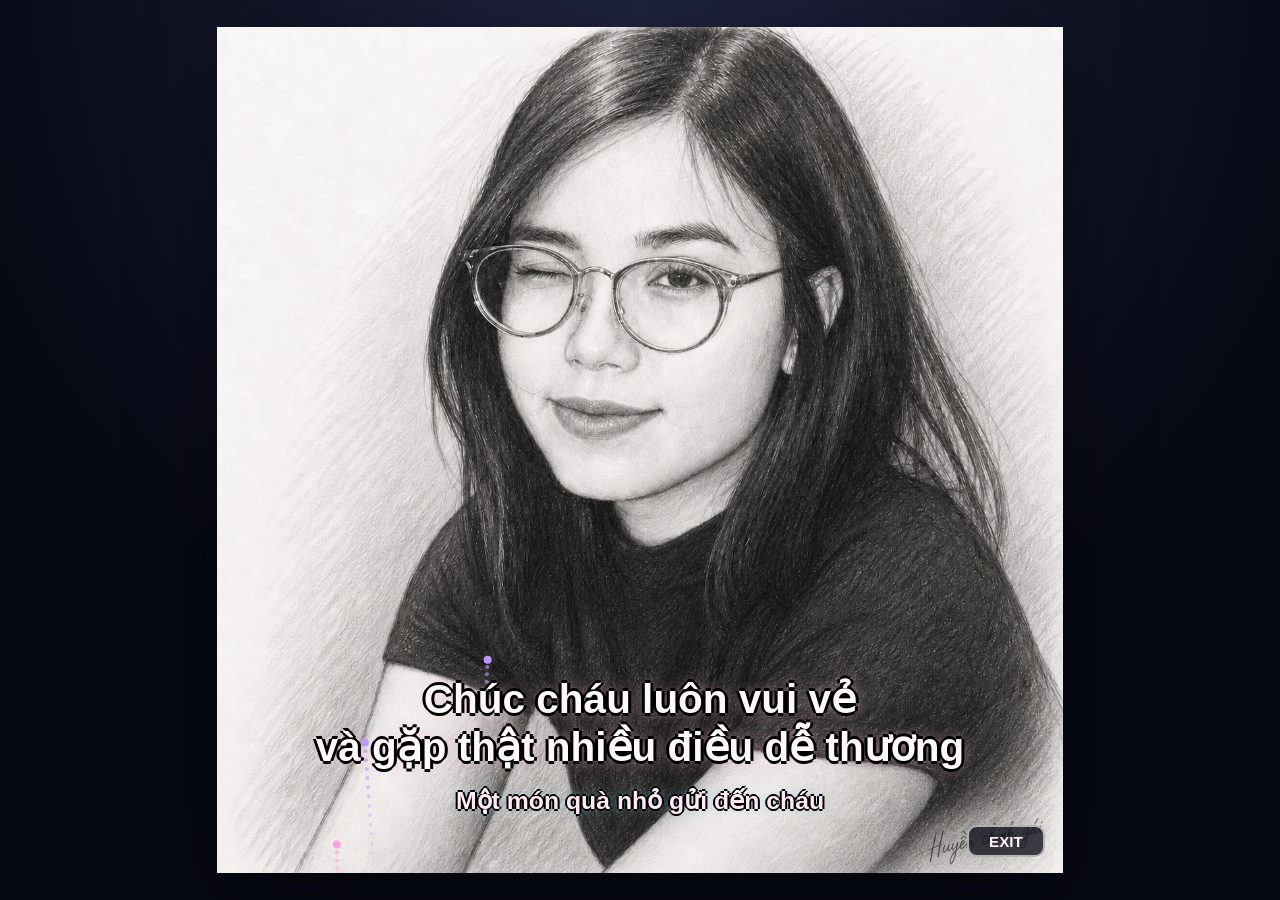
==== chau.html @ 1a88ab80 "Add uncached gift page" ====
<!DOCTYPE html>
<html lang="vi">
<head>
  <meta charset="UTF-8">
  <meta name="viewport" content="width=device-width, initial-scale=1.0">
  <meta http-equiv="Cache-Control" content="no-cache, no-store, must-revalidate">
  <meta http-equiv="Pragma" content="no-cache">
  <meta http-equiv="Expires" content="0">
  <title>Một món quà nhỏ gửi đến cháu</title>
  <link rel="stylesheet" href="style.css">
</head>
<body>
  <main class="stage" id="stage">
    <img class="portrait" src="HDT.png" alt="Món quà nhỏ">
    <canvas id="fireworksCanvas" aria-hidden="true"></canvas>

    <section class="message" aria-label="Lời chúc">
      <h1>
        <span>Chúc cháu luôn vui vẻ</span>
        <span>và gặp thật nhiều điều dễ thương</span>
      </h1>
      <p>Một món quà nhỏ gửi đến cháu</p>
    </section>

    <button class="exit-button" id="exitButton" type="button">EXIT</button>
  </main>

  <script src="script.js"></script>
</body>
</html>
---- style.css ----
* {
  box-sizing: border-box;
}

html,
body {
  width: 100%;
  min-height: 100%;
  margin: 0;
}

body {
  display: grid;
  min-height: 100vh;
  place-items: center;
  padding: 18px;
  font-family: "Segoe UI", Arial, sans-serif;
  background: radial-gradient(circle at top, #20233f, #070914 64%);
  overflow: hidden;
}

.stage {
  position: relative;
  width: min(94vmin, 900px);
  aspect-ratio: 1;
  overflow: hidden;
  background: #050711;
  box-shadow: 0 24px 80px rgba(0, 0, 0, 0.42);
}

.portrait,
canvas {
  position: absolute;
  inset: 0;
  width: 100%;
  height: 100%;
}

.portrait {
  object-fit: cover;
}

canvas {
  pointer-events: none;
}

.message {
  position: absolute;
  left: 22px;
  right: 22px;
  bottom: 58px;
  text-align: center;
  pointer-events: none;
}

h1 {
  margin: 0;
  color: #fff8fb;
  font-size: clamp(1.45rem, 4.5vmin, 2.65rem);
  line-height: 1.18;
  letter-spacing: 0;
  text-shadow:
    0 3px 0 #000,
    3px 0 0 #000,
    -3px 0 0 #000,
    0 -3px 0 #000,
    0 0 14px rgba(255, 184, 219, 0.72);
}

h1 span {
  display: block;
}

.message p {
  margin: 14px 0 0;
  color: #ffeaf4;
  font-size: clamp(1rem, 2.8vmin, 1.55rem);
  font-weight: 600;
  text-shadow:
    0 2px 0 #000,
    2px 0 0 #000,
    -2px 0 0 #000,
    0 -2px 0 #000,
    0 0 10px rgba(135, 218, 255, 0.66);
}

.exit-button {
  position: absolute;
  right: 18px;
  bottom: 16px;
  min-width: 78px;
  height: 32px;
  color: #fff5fa;
  font: 700 0.95rem "Segoe UI", Arial, sans-serif;
  background: rgba(8, 10, 22, 0.76);
  border: 2px solid rgba(255, 255, 255, 0.62);
  border-radius: 10px;
  cursor: pointer;
}

.exit-button:hover {
  background: rgba(20, 24, 45, 0.88);
}

.stage.closed .portrait,
.stage.closed canvas,
.stage.closed .message {
  opacity: 0;
}

.stage.closed {
  display: grid;
  place-items: center;
}

.stage.closed::before {
  content: "Đã đóng món quà nhỏ";
  color: #fff8fb;
  font-size: 1.4rem;
  text-shadow: 0 2px 0 #000;
}
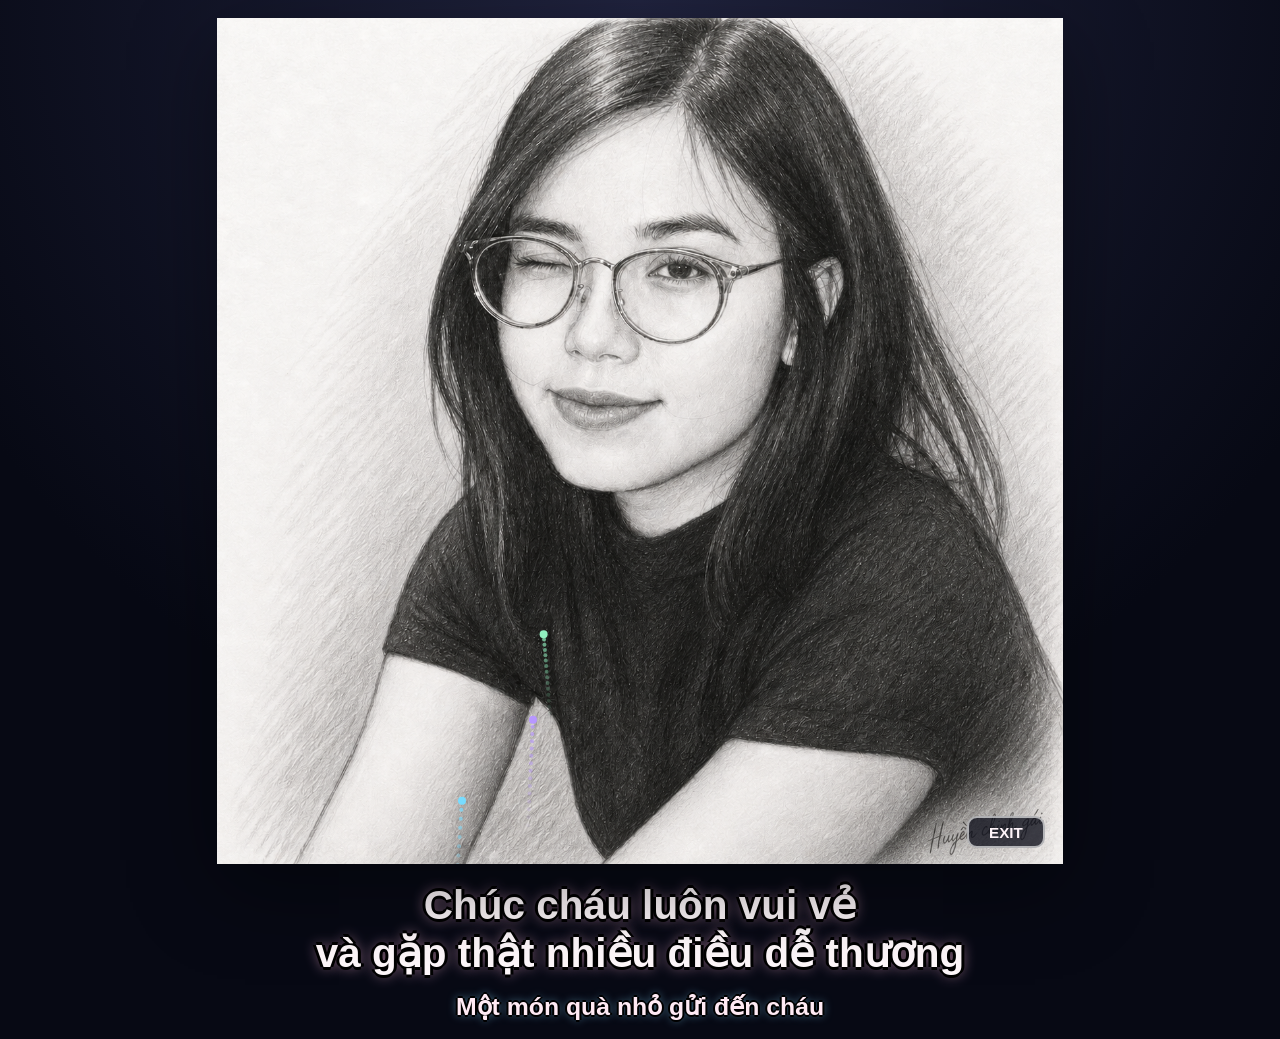
==== commit b5017de7: "Move message below portrait" ====
--- a/chau.html
+++ b/chau.html
@@ -10,19 +10,20 @@
   <link rel="stylesheet" href="style.css">
 </head>
 <body>
-  <main class="stage" id="stage">
-    <img class="portrait" src="HDT.png" alt="Món quà nhỏ">
-    <canvas id="fireworksCanvas" aria-hidden="true"></canvas>
+  <main class="gift-shell">
+    <section class="stage" id="stage" aria-label="Ảnh và pháo hoa">
+      <img class="portrait" src="HDT.png" alt="Món quà nhỏ">
+      <canvas id="fireworksCanvas" aria-hidden="true"></canvas>
+      <button class="exit-button" id="exitButton" type="button">EXIT</button>
+    </section>
 
-    <section class="message" aria-label="Lời chúc">
+    <section class="message" id="message" aria-label="Lời chúc">
       <h1>
         <span>Chúc cháu luôn vui vẻ</span>
         <span>và gặp thật nhiều điều dễ thương</span>
       </h1>
       <p>Một món quà nhỏ gửi đến cháu</p>
     </section>
-
-    <button class="exit-button" id="exitButton" type="button">EXIT</button>
   </main>
 
   <script src="script.js"></script>
--- a/style.css
+++ b/style.css
@@ -16,12 +16,16 @@
   padding: 18px;
   font-family: "Segoe UI", Arial, sans-serif;
   background: radial-gradient(circle at top, #20233f, #070914 64%);
-  overflow: hidden;
+  overflow-x: hidden;
+}
+
+.gift-shell {
+  width: min(94vmin, 900px);
 }
 
 .stage {
   position: relative;
-  width: min(94vmin, 900px);
+  width: 100%;
   aspect-ratio: 1;
   overflow: hidden;
   background: #050711;
@@ -45,12 +49,8 @@
 }
 
 .message {
-  position: absolute;
-  left: 22px;
-  right: 22px;
-  bottom: 58px;
+  padding: 18px 8px 0;
   text-align: center;
-  pointer-events: none;
 }
 
 h1 {
@@ -103,8 +103,7 @@
 }
 
 .stage.closed .portrait,
-.stage.closed canvas,
-.stage.closed .message {
+.stage.closed canvas {
   opacity: 0;
 }
 
